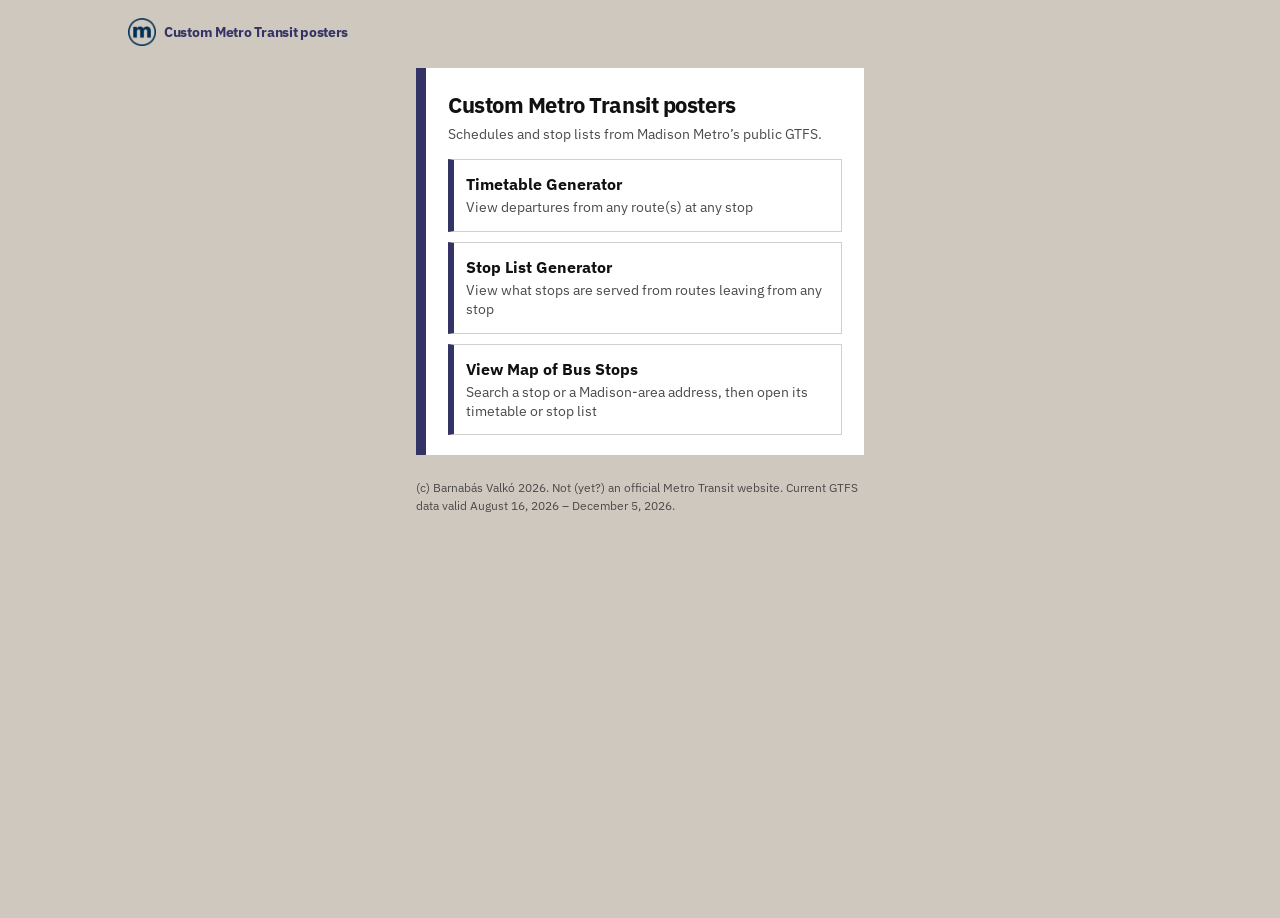
==== index.html @ 02aa7948 "Initial commit" ====
<!DOCTYPE html>
<html lang="en">
<head>
  <meta charset="utf-8" />
  <meta name="viewport" content="width=device-width, initial-scale=1" />
  <title>Custom Metro Transit posters</title>
  <link rel="icon" type="image/png" href="data/metrologo-mark.png" />
  <link rel="shortcut icon" type="image/png" href="data/metrologo-mark.png" />
  <link rel="apple-touch-icon" href="data/metrologo-mark.png" />
  <link rel="preconnect" href="https://fonts.googleapis.com" />
  <link rel="preconnect" href="https://fonts.gstatic.com" crossorigin />
  <link href="https://fonts.googleapis.com/css2?family=IBM+Plex+Sans:wght@400;500;600;700&display=swap" rel="stylesheet" />
  <link rel="stylesheet" href="styles.css" />
</head>
<body>
  <nav class="site-nav">
    <a class="brand" href="index.html" aria-current="page"><img src="data/metrologo-mark.png" alt="" /> Custom Metro Transit posters</a>
  </nav>
  <main class="box">
    <h1>Custom Metro Transit posters</h1>
    <p class="lead">Schedules and stop lists from Madison Metro’s public GTFS.</p>
    <div class="choices">
      <a class="choice" href="timetable.html">
        <span class="kicker">Timetable Generator</span>
        <span class="blurb">View departures from any route(s) at any stop</span>
      </a>
      <a class="choice" href="stoplist.html">
        <span class="kicker">Stop List Generator</span>
        <span class="blurb">View what stops are served from routes leaving from any stop</span>
      </a>
      <a class="choice" href="map.html">
        <span class="kicker">View Map of Bus Stops</span>
        <span class="blurb">Search a stop or a Madison-area address, then open its timetable or stop list</span>
      </a>
    </div>
  </main>
  <footer class="site-foot">(c) Barnabás Valkó 2026. Not (yet?) an official Metro Transit website. Current GTFS data valid August 16, 2026 – December 5, 2026.</footer>
</body>
</html>
---- styles.css ----
* { box-sizing: border-box; }
html, body { margin: 0; padding: 0; }
body {
  min-height: 100vh;
  background: #cfc8be;
  color: #111;
  font-family: "IBM Plex Sans", "Segoe UI", Tahoma, sans-serif;
}

.site-nav {
  display: flex;
  flex-wrap: wrap;
  gap: 8px 18px;
  align-items: center;
  width: min(64rem, calc(100% - 32px));
  margin: 18px auto 0;
  font-size: 14px;
}
.site-nav a {
  color: #111;
  text-decoration: none;
  font-weight: 600;
}
.site-nav a:hover { color: #333366; }
.site-nav a[aria-current="page"] { color: #333366; }
.site-nav .brand {
  display: inline-flex;
  align-items: center;
  gap: 8px;
  margin-right: auto;
  font-weight: 700;
  letter-spacing: -0.02em;
}
.site-nav .brand img { display: block; width: 28px; height: 28px; }

.box {
  width: min(28rem, calc(100% - 32px));
  margin: 22px auto 24px;
  background: #fff;
  padding: 22px 22px 20px;
  border-left: 10px solid #333366;
}

h1 {
  margin: 0 0 6px;
  font-size: 22px;
  letter-spacing: -0.02em;
}

.lead {
  margin: 0 0 16px;
  color: #4a4a4a;
  font-size: 14px;
}

.choices { display: grid; gap: 10px; }
.choice {
  display: block;
  text-decoration: none;
  color: inherit;
  background: #fff;
  border: 1px solid #d0d0d0;
  border-left: 6px solid #333366;
  padding: 14px 14px 14px 12px;
}
.choice:hover, .choice:focus { background: #f4f2ee; }
.choice .kicker { display: block; font-weight: 700; font-size: 16px; }
.choice .blurb { display: block; margin-top: 4px; color: #4a4a4a; font-size: 14px; line-height: 1.35; }

.site-foot {
  width: min(28rem, calc(100% - 32px));
  margin: 0 auto 28px;
  color: #4a4a4a;
  font-size: 12px;
  line-height: 1.45;
}

.field { display: block; }
.field span, .field-label {
  display: block;
  font-size: 10px;
  font-weight: 700;
  letter-spacing: 0.14em;
  text-transform: uppercase;
  color: #4a4a4a;
  margin-bottom: 6px;
}
.field input, .field input[type="search"], .field select {
  width: 100%;
  border: 1px solid #7a7a7a;
  padding: 9px 10px;
  font: inherit;
  font-size: 16px;
  background: #fff;
}

.results {
  margin-top: 8px;
  border: 1px solid #d0d0d0;
  max-height: 22rem;
  overflow: auto;
}
.result, .address-hit {
  display: block;
  width: 100%;
  text-align: left;
  background: #fff;
  border: 0;
  border-bottom: 1px solid #eee;
  padding: 8px 10px;
  font: inherit;
  cursor: pointer;
}
.result:last-child, .address-hit:last-child { border-bottom: 0; }
.result:hover, .result:focus, .address-hit:hover, .address-hit:focus { background: #f4f2ee; }
.result .name { font-weight: 600; font-size: 14px; }
.result .code { color: #4a4a4a; font-size: 12px; margin-left: 6px; font-weight: 400; }
.result .lines {
  display: flex;
  flex-wrap: wrap;
  gap: 4px;
  align-items: center;
  margin-top: 5px;
}
.pill {
  display: inline-flex;
  align-items: center;
  justify-content: center;
  min-width: 1.35em;
  padding: 1px 5px;
  font-size: 11px;
  font-weight: 700;
  line-height: 1.35;
}
.dir {
  font-size: 11px;
  font-weight: 700;
  letter-spacing: 0.06em;
  color: #4a4a4a;
  margin-left: 2px;
}

.picked { margin-top: 18px; padding-top: 16px; border-top: 1px solid #d0d0d0; }
.picked-name { font-weight: 700; font-size: 18px; }
.picked-meta { color: #4a4a4a; font-size: 13px; margin: 2px 0 12px; }

.row {
  display: flex;
  flex-wrap: wrap;
  gap: 12px 18px;
  margin-bottom: 10px;
  font-size: 14px;
}
.check { display: flex; gap: 6px; align-items: center; cursor: pointer; }
.map-filter { margin-top: 12px; }

.routes { display: flex; flex-wrap: wrap; gap: 6px; margin-bottom: 14px; }
.routes label {
  display: inline-flex;
  align-items: center;
  gap: 6px;
  border: 1px solid #d0d0d0;
  padding: 4px 8px 4px 6px;
  font-size: 13px;
  font-weight: 600;
  cursor: pointer;
}
.routes label.off { opacity: 0.4; }
.routes input { margin: 0; }

#go, .out-bar button, .map-clear {
  background: #111;
  color: #fff;
  border: 0;
  padding: 9px 14px;
  font: inherit;
  font-weight: 600;
  cursor: pointer;
}
#go { width: 100%; }
#go:disabled { background: #999; cursor: not-allowed; }
.map-clear { background: #fff; color: #111; border: 1px solid #7a7a7a; margin-top: 12px; }

.err { color: #951f20; font-size: 13px; margin: 10px 0 0; }

.out { width: min(8.7in, calc(100% - 24px)); margin: 0 auto 40px; }
.out-bar { display: flex; gap: 8px; margin-bottom: 10px; }
.out-bar button { background: #fff; color: #111; border: 1px solid #7a7a7a; }
#preview {
  width: 100%;
  height: 0;
  border: 0;
  background: transparent;
  display: block;
  overflow-x: auto;
  overflow-y: hidden;
}

.map-body {
  height: 100vh;
  min-height: 100vh;
  display: flex;
  flex-direction: column;
  overflow: hidden;
}
.map-body .site-nav {
  width: auto;
  margin: 0;
  padding: 10px 16px;
  background: #fff;
  border-bottom: 1px solid #d0d0d0;
}
.map-layout {
  flex: 1;
  min-height: 0;
  display: grid;
  grid-template-columns: 22rem 1fr;
}
.map-panel {
  background: #fff;
  border-right: 1px solid #d0d0d0;
  padding: 16px 16px 20px;
  overflow: auto;
}
.map-panel h1 { font-size: 20px; }
#map { height: 100%; min-height: 0; background: #d9d4cc; }
.map-status { color: #4a4a4a; font-size: 13px; margin: 10px 0 0; }
.leaflet-tooltip.address-tip {
  background: #fff;
  color: #111;
  border: 1px solid #d0d0d0;
  border-left: 4px solid #951f20;
  border-radius: 0;
  box-shadow: none;
  padding: 8px 10px;
  font-family: "IBM Plex Sans", "Segoe UI", Tahoma, sans-serif;
  font-weight: 700;
  max-width: 16rem;
}
.address-hit .addr { font-size: 13px; line-height: 1.35; }

.leaflet-tooltip.stop-tip {
  pointer-events: auto;
  background: #fff;
  color: #111;
  border: 1px solid #d0d0d0;
  border-left: 4px solid #333366;
  border-radius: 0;
  box-shadow: none;
  padding: 8px 10px 8px 8px;
  font-family: "IBM Plex Sans", "Segoe UI", Tahoma, sans-serif;
}
.leaflet-tooltip.stop-tip.stop-locked { border-left-color: #111; }
.leaflet-tooltip-top.stop-tip::before { border-top-color: #d0d0d0; }
.tip-name { font-weight: 700; font-size: 14px; }
.tip-code { color: #4a4a4a; font-size: 12px; margin-top: 1px; }
.tip-routes {
  display: flex;
  flex-wrap: wrap;
  gap: 4px;
  margin-top: 6px;
}
.tip-actions { display: flex; flex-wrap: wrap; gap: 8px 12px; margin-top: 8px; }
.tip-actions a { color: #333366; font-size: 12px; font-weight: 700; }

@media (max-width: 800px) {
  .map-body { height: auto; min-height: 100vh; overflow: auto; }
  .map-layout { grid-template-columns: 1fr; }
  #map { height: 70vh; }
}
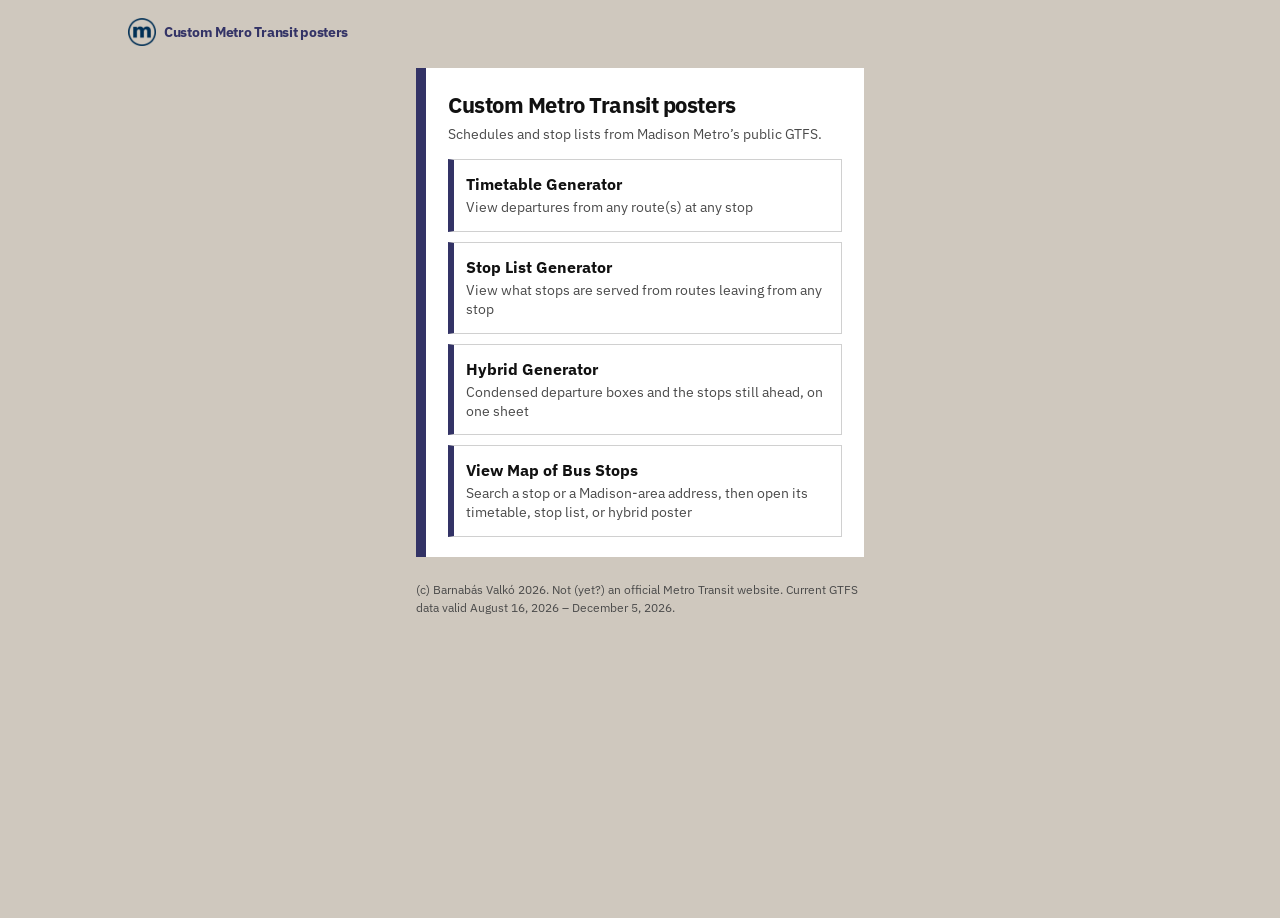
==== commit 17e13eaa: "Hybrid" ====
--- a/index.html
+++ b/index.html
@@ -1,39 +1,43 @@
-<!DOCTYPE html>
-<html lang="en">
-<head>
-  <meta charset="utf-8" />
-  <meta name="viewport" content="width=device-width, initial-scale=1" />
-  <title>Custom Metro Transit posters</title>
-  <link rel="icon" type="image/png" href="data/metrologo-mark.png" />
-  <link rel="shortcut icon" type="image/png" href="data/metrologo-mark.png" />
-  <link rel="apple-touch-icon" href="data/metrologo-mark.png" />
-  <link rel="preconnect" href="https://fonts.googleapis.com" />
-  <link rel="preconnect" href="https://fonts.gstatic.com" crossorigin />
-  <link href="https://fonts.googleapis.com/css2?family=IBM+Plex+Sans:wght@400;500;600;700&display=swap" rel="stylesheet" />
-  <link rel="stylesheet" href="styles.css" />
-</head>
-<body>
-  <nav class="site-nav">
-    <a class="brand" href="index.html" aria-current="page"><img src="data/metrologo-mark.png" alt="" /> Custom Metro Transit posters</a>
-  </nav>
-  <main class="box">
-    <h1>Custom Metro Transit posters</h1>
-    <p class="lead">Schedules and stop lists from Madison Metro’s public GTFS.</p>
-    <div class="choices">
-      <a class="choice" href="timetable.html">
-        <span class="kicker">Timetable Generator</span>
-        <span class="blurb">View departures from any route(s) at any stop</span>
-      </a>
-      <a class="choice" href="stoplist.html">
-        <span class="kicker">Stop List Generator</span>
-        <span class="blurb">View what stops are served from routes leaving from any stop</span>
-      </a>
-      <a class="choice" href="map.html">
-        <span class="kicker">View Map of Bus Stops</span>
-        <span class="blurb">Search a stop or a Madison-area address, then open its timetable or stop list</span>
-      </a>
-    </div>
-  </main>
-  <footer class="site-foot">(c) Barnabás Valkó 2026. Not (yet?) an official Metro Transit website. Current GTFS data valid August 16, 2026 – December 5, 2026.</footer>
-</body>
-</html>
+<!DOCTYPE html>
+<html lang="en">
+<head>
+  <meta charset="utf-8" />
+  <meta name="viewport" content="width=device-width, initial-scale=1" />
+  <title>Custom Metro Transit posters</title>
+  <link rel="icon" type="image/png" href="data/metrologo-mark.png" />
+  <link rel="shortcut icon" type="image/png" href="data/metrologo-mark.png" />
+  <link rel="apple-touch-icon" href="data/metrologo-mark.png" />
+  <link rel="preconnect" href="https://fonts.googleapis.com" />
+  <link rel="preconnect" href="https://fonts.gstatic.com" crossorigin />
+  <link href="https://fonts.googleapis.com/css2?family=IBM+Plex+Sans:wght@400;500;600;700&display=swap" rel="stylesheet" />
+  <link rel="stylesheet" href="styles.css" />
+</head>
+<body>
+  <nav class="site-nav">
+    <a class="brand" href="index.html" aria-current="page"><img src="data/metrologo-mark.png" alt="" /> Custom Metro Transit posters</a>
+  </nav>
+  <main class="box">
+    <h1>Custom Metro Transit posters</h1>
+    <p class="lead">Schedules and stop lists from Madison Metro’s public GTFS.</p>
+    <div class="choices">
+      <a class="choice" href="timetable.html">
+        <span class="kicker">Timetable Generator</span>
+        <span class="blurb">View departures from any route(s) at any stop</span>
+      </a>
+      <a class="choice" href="stoplist.html">
+        <span class="kicker">Stop List Generator</span>
+        <span class="blurb">View what stops are served from routes leaving from any stop</span>
+      </a>
+      <a class="choice" href="hybrid.html">
+        <span class="kicker">Hybrid Generator</span>
+        <span class="blurb">Condensed departure boxes and the stops still ahead, on one sheet</span>
+      </a>
+      <a class="choice" href="map.html">
+        <span class="kicker">View Map of Bus Stops</span>
+        <span class="blurb">Search a stop or a Madison-area address, then open its timetable, stop list, or hybrid poster</span>
+      </a>
+    </div>
+  </main>
+  <footer class="site-foot">(c) Barnabás Valkó 2026. Not (yet?) an official Metro Transit website. Current GTFS data valid August 16, 2026 – December 5, 2026.</footer>
+</body>
+</html>
--- a/styles.css
+++ b/styles.css
@@ -1,270 +1,270 @@
-* { box-sizing: border-box; }
-html, body { margin: 0; padding: 0; }
-body {
-  min-height: 100vh;
-  background: #cfc8be;
-  color: #111;
-  font-family: "IBM Plex Sans", "Segoe UI", Tahoma, sans-serif;
-}
-
-.site-nav {
-  display: flex;
-  flex-wrap: wrap;
-  gap: 8px 18px;
-  align-items: center;
-  width: min(64rem, calc(100% - 32px));
-  margin: 18px auto 0;
-  font-size: 14px;
-}
-.site-nav a {
-  color: #111;
-  text-decoration: none;
-  font-weight: 600;
-}
-.site-nav a:hover { color: #333366; }
-.site-nav a[aria-current="page"] { color: #333366; }
-.site-nav .brand {
-  display: inline-flex;
-  align-items: center;
-  gap: 8px;
-  margin-right: auto;
-  font-weight: 700;
-  letter-spacing: -0.02em;
-}
-.site-nav .brand img { display: block; width: 28px; height: 28px; }
-
-.box {
-  width: min(28rem, calc(100% - 32px));
-  margin: 22px auto 24px;
-  background: #fff;
-  padding: 22px 22px 20px;
-  border-left: 10px solid #333366;
-}
-
-h1 {
-  margin: 0 0 6px;
-  font-size: 22px;
-  letter-spacing: -0.02em;
-}
-
-.lead {
-  margin: 0 0 16px;
-  color: #4a4a4a;
-  font-size: 14px;
-}
-
-.choices { display: grid; gap: 10px; }
-.choice {
-  display: block;
-  text-decoration: none;
-  color: inherit;
-  background: #fff;
-  border: 1px solid #d0d0d0;
-  border-left: 6px solid #333366;
-  padding: 14px 14px 14px 12px;
-}
-.choice:hover, .choice:focus { background: #f4f2ee; }
-.choice .kicker { display: block; font-weight: 700; font-size: 16px; }
-.choice .blurb { display: block; margin-top: 4px; color: #4a4a4a; font-size: 14px; line-height: 1.35; }
-
-.site-foot {
-  width: min(28rem, calc(100% - 32px));
-  margin: 0 auto 28px;
-  color: #4a4a4a;
-  font-size: 12px;
-  line-height: 1.45;
-}
-
-.field { display: block; }
-.field span, .field-label {
-  display: block;
-  font-size: 10px;
-  font-weight: 700;
-  letter-spacing: 0.14em;
-  text-transform: uppercase;
-  color: #4a4a4a;
-  margin-bottom: 6px;
-}
-.field input, .field input[type="search"], .field select {
-  width: 100%;
-  border: 1px solid #7a7a7a;
-  padding: 9px 10px;
-  font: inherit;
-  font-size: 16px;
-  background: #fff;
-}
-
-.results {
-  margin-top: 8px;
-  border: 1px solid #d0d0d0;
-  max-height: 22rem;
-  overflow: auto;
-}
-.result, .address-hit {
-  display: block;
-  width: 100%;
-  text-align: left;
-  background: #fff;
-  border: 0;
-  border-bottom: 1px solid #eee;
-  padding: 8px 10px;
-  font: inherit;
-  cursor: pointer;
-}
-.result:last-child, .address-hit:last-child { border-bottom: 0; }
-.result:hover, .result:focus, .address-hit:hover, .address-hit:focus { background: #f4f2ee; }
-.result .name { font-weight: 600; font-size: 14px; }
-.result .code { color: #4a4a4a; font-size: 12px; margin-left: 6px; font-weight: 400; }
-.result .lines {
-  display: flex;
-  flex-wrap: wrap;
-  gap: 4px;
-  align-items: center;
-  margin-top: 5px;
-}
-.pill {
-  display: inline-flex;
-  align-items: center;
-  justify-content: center;
-  min-width: 1.35em;
-  padding: 1px 5px;
-  font-size: 11px;
-  font-weight: 700;
-  line-height: 1.35;
-}
-.dir {
-  font-size: 11px;
-  font-weight: 700;
-  letter-spacing: 0.06em;
-  color: #4a4a4a;
-  margin-left: 2px;
-}
-
-.picked { margin-top: 18px; padding-top: 16px; border-top: 1px solid #d0d0d0; }
-.picked-name { font-weight: 700; font-size: 18px; }
-.picked-meta { color: #4a4a4a; font-size: 13px; margin: 2px 0 12px; }
-
-.row {
-  display: flex;
-  flex-wrap: wrap;
-  gap: 12px 18px;
-  margin-bottom: 10px;
-  font-size: 14px;
-}
-.check { display: flex; gap: 6px; align-items: center; cursor: pointer; }
-.map-filter { margin-top: 12px; }
-
-.routes { display: flex; flex-wrap: wrap; gap: 6px; margin-bottom: 14px; }
-.routes label {
-  display: inline-flex;
-  align-items: center;
-  gap: 6px;
-  border: 1px solid #d0d0d0;
-  padding: 4px 8px 4px 6px;
-  font-size: 13px;
-  font-weight: 600;
-  cursor: pointer;
-}
-.routes label.off { opacity: 0.4; }
-.routes input { margin: 0; }
-
-#go, .out-bar button, .map-clear {
-  background: #111;
-  color: #fff;
-  border: 0;
-  padding: 9px 14px;
-  font: inherit;
-  font-weight: 600;
-  cursor: pointer;
-}
-#go { width: 100%; }
-#go:disabled { background: #999; cursor: not-allowed; }
-.map-clear { background: #fff; color: #111; border: 1px solid #7a7a7a; margin-top: 12px; }
-
-.err { color: #951f20; font-size: 13px; margin: 10px 0 0; }
-
-.out { width: min(8.7in, calc(100% - 24px)); margin: 0 auto 40px; }
-.out-bar { display: flex; gap: 8px; margin-bottom: 10px; }
-.out-bar button { background: #fff; color: #111; border: 1px solid #7a7a7a; }
-#preview {
-  width: 100%;
-  height: 0;
-  border: 0;
-  background: transparent;
-  display: block;
-  overflow-x: auto;
-  overflow-y: hidden;
-}
-
-.map-body {
-  height: 100vh;
-  min-height: 100vh;
-  display: flex;
-  flex-direction: column;
-  overflow: hidden;
-}
-.map-body .site-nav {
-  width: auto;
-  margin: 0;
-  padding: 10px 16px;
-  background: #fff;
-  border-bottom: 1px solid #d0d0d0;
-}
-.map-layout {
-  flex: 1;
-  min-height: 0;
-  display: grid;
-  grid-template-columns: 22rem 1fr;
-}
-.map-panel {
-  background: #fff;
-  border-right: 1px solid #d0d0d0;
-  padding: 16px 16px 20px;
-  overflow: auto;
-}
-.map-panel h1 { font-size: 20px; }
-#map { height: 100%; min-height: 0; background: #d9d4cc; }
-.map-status { color: #4a4a4a; font-size: 13px; margin: 10px 0 0; }
-.leaflet-tooltip.address-tip {
-  background: #fff;
-  color: #111;
-  border: 1px solid #d0d0d0;
-  border-left: 4px solid #951f20;
-  border-radius: 0;
-  box-shadow: none;
-  padding: 8px 10px;
-  font-family: "IBM Plex Sans", "Segoe UI", Tahoma, sans-serif;
-  font-weight: 700;
-  max-width: 16rem;
-}
-.address-hit .addr { font-size: 13px; line-height: 1.35; }
-
-.leaflet-tooltip.stop-tip {
-  pointer-events: auto;
-  background: #fff;
-  color: #111;
-  border: 1px solid #d0d0d0;
-  border-left: 4px solid #333366;
-  border-radius: 0;
-  box-shadow: none;
-  padding: 8px 10px 8px 8px;
-  font-family: "IBM Plex Sans", "Segoe UI", Tahoma, sans-serif;
-}
-.leaflet-tooltip.stop-tip.stop-locked { border-left-color: #111; }
-.leaflet-tooltip-top.stop-tip::before { border-top-color: #d0d0d0; }
-.tip-name { font-weight: 700; font-size: 14px; }
-.tip-code { color: #4a4a4a; font-size: 12px; margin-top: 1px; }
-.tip-routes {
-  display: flex;
-  flex-wrap: wrap;
-  gap: 4px;
-  margin-top: 6px;
-}
-.tip-actions { display: flex; flex-wrap: wrap; gap: 8px 12px; margin-top: 8px; }
-.tip-actions a { color: #333366; font-size: 12px; font-weight: 700; }
-
-@media (max-width: 800px) {
-  .map-body { height: auto; min-height: 100vh; overflow: auto; }
-  .map-layout { grid-template-columns: 1fr; }
-  #map { height: 70vh; }
-}
+* { box-sizing: border-box; }
+html, body { margin: 0; padding: 0; }
+body {
+  min-height: 100vh;
+  background: #cfc8be;
+  color: #111;
+  font-family: "IBM Plex Sans", "Segoe UI", Tahoma, sans-serif;
+}
+
+.site-nav {
+  display: flex;
+  flex-wrap: wrap;
+  gap: 8px 18px;
+  align-items: center;
+  width: min(64rem, calc(100% - 32px));
+  margin: 18px auto 0;
+  font-size: 14px;
+}
+.site-nav a {
+  color: #111;
+  text-decoration: none;
+  font-weight: 600;
+}
+.site-nav a:hover { color: #333366; }
+.site-nav a[aria-current="page"] { color: #333366; }
+.site-nav .brand {
+  display: inline-flex;
+  align-items: center;
+  gap: 8px;
+  margin-right: auto;
+  font-weight: 700;
+  letter-spacing: -0.02em;
+}
+.site-nav .brand img { display: block; width: 28px; height: 28px; }
+
+.box {
+  width: min(28rem, calc(100% - 32px));
+  margin: 22px auto 24px;
+  background: #fff;
+  padding: 22px 22px 20px;
+  border-left: 10px solid #333366;
+}
+
+h1 {
+  margin: 0 0 6px;
+  font-size: 22px;
+  letter-spacing: -0.02em;
+}
+
+.lead {
+  margin: 0 0 16px;
+  color: #4a4a4a;
+  font-size: 14px;
+}
+
+.choices { display: grid; gap: 10px; }
+.choice {
+  display: block;
+  text-decoration: none;
+  color: inherit;
+  background: #fff;
+  border: 1px solid #d0d0d0;
+  border-left: 6px solid #333366;
+  padding: 14px 14px 14px 12px;
+}
+.choice:hover, .choice:focus { background: #f4f2ee; }
+.choice .kicker { display: block; font-weight: 700; font-size: 16px; }
+.choice .blurb { display: block; margin-top: 4px; color: #4a4a4a; font-size: 14px; line-height: 1.35; }
+
+.site-foot {
+  width: min(28rem, calc(100% - 32px));
+  margin: 0 auto 28px;
+  color: #4a4a4a;
+  font-size: 12px;
+  line-height: 1.45;
+}
+
+.field { display: block; }
+.field span, .field-label {
+  display: block;
+  font-size: 10px;
+  font-weight: 700;
+  letter-spacing: 0.14em;
+  text-transform: uppercase;
+  color: #4a4a4a;
+  margin-bottom: 6px;
+}
+.field input, .field input[type="search"], .field select {
+  width: 100%;
+  border: 1px solid #7a7a7a;
+  padding: 9px 10px;
+  font: inherit;
+  font-size: 16px;
+  background: #fff;
+}
+
+.results {
+  margin-top: 8px;
+  border: 1px solid #d0d0d0;
+  max-height: 22rem;
+  overflow: auto;
+}
+.result, .address-hit {
+  display: block;
+  width: 100%;
+  text-align: left;
+  background: #fff;
+  border: 0;
+  border-bottom: 1px solid #eee;
+  padding: 8px 10px;
+  font: inherit;
+  cursor: pointer;
+}
+.result:last-child, .address-hit:last-child { border-bottom: 0; }
+.result:hover, .result:focus, .address-hit:hover, .address-hit:focus { background: #f4f2ee; }
+.result .name { font-weight: 600; font-size: 14px; }
+.result .code { color: #4a4a4a; font-size: 12px; margin-left: 6px; font-weight: 400; }
+.result .lines {
+  display: flex;
+  flex-wrap: wrap;
+  gap: 4px;
+  align-items: center;
+  margin-top: 5px;
+}
+.pill {
+  display: inline-flex;
+  align-items: center;
+  justify-content: center;
+  min-width: 1.35em;
+  padding: 1px 5px;
+  font-size: 11px;
+  font-weight: 700;
+  line-height: 1.35;
+}
+.dir {
+  font-size: 11px;
+  font-weight: 700;
+  letter-spacing: 0.06em;
+  color: #4a4a4a;
+  margin-left: 2px;
+}
+
+.picked { margin-top: 18px; padding-top: 16px; border-top: 1px solid #d0d0d0; }
+.picked-name { font-weight: 700; font-size: 18px; }
+.picked-meta { color: #4a4a4a; font-size: 13px; margin: 2px 0 12px; }
+
+.row {
+  display: flex;
+  flex-wrap: wrap;
+  gap: 12px 18px;
+  margin-bottom: 10px;
+  font-size: 14px;
+}
+.check { display: flex; gap: 6px; align-items: center; cursor: pointer; }
+.map-filter { margin-top: 12px; }
+
+.routes { display: flex; flex-wrap: wrap; gap: 6px; margin-bottom: 14px; }
+.routes label {
+  display: inline-flex;
+  align-items: center;
+  gap: 6px;
+  border: 1px solid #d0d0d0;
+  padding: 4px 8px 4px 6px;
+  font-size: 13px;
+  font-weight: 600;
+  cursor: pointer;
+}
+.routes label.off { opacity: 0.4; }
+.routes input { margin: 0; }
+
+#go, .out-bar button, .map-clear {
+  background: #111;
+  color: #fff;
+  border: 0;
+  padding: 9px 14px;
+  font: inherit;
+  font-weight: 600;
+  cursor: pointer;
+}
+#go { width: 100%; }
+#go:disabled { background: #999; cursor: not-allowed; }
+.map-clear { background: #fff; color: #111; border: 1px solid #7a7a7a; margin-top: 12px; }
+
+.err { color: #951f20; font-size: 13px; margin: 10px 0 0; }
+
+.out { width: min(8.7in, calc(100% - 24px)); margin: 0 auto 40px; }
+.out-bar { display: flex; gap: 8px; margin-bottom: 10px; }
+.out-bar button { background: #fff; color: #111; border: 1px solid #7a7a7a; }
+#preview {
+  width: 100%;
+  height: 0;
+  border: 0;
+  background: transparent;
+  display: block;
+  overflow-x: auto;
+  overflow-y: hidden;
+}
+
+.map-body {
+  height: 100vh;
+  min-height: 100vh;
+  display: flex;
+  flex-direction: column;
+  overflow: hidden;
+}
+.map-body .site-nav {
+  width: auto;
+  margin: 0;
+  padding: 10px 16px;
+  background: #fff;
+  border-bottom: 1px solid #d0d0d0;
+}
+.map-layout {
+  flex: 1;
+  min-height: 0;
+  display: grid;
+  grid-template-columns: 22rem 1fr;
+}
+.map-panel {
+  background: #fff;
+  border-right: 1px solid #d0d0d0;
+  padding: 16px 16px 20px;
+  overflow: auto;
+}
+.map-panel h1 { font-size: 20px; }
+#map { height: 100%; min-height: 0; background: #d9d4cc; }
+.map-status { color: #4a4a4a; font-size: 13px; margin: 10px 0 0; }
+.leaflet-tooltip.address-tip {
+  background: #fff;
+  color: #111;
+  border: 1px solid #d0d0d0;
+  border-left: 4px solid #951f20;
+  border-radius: 0;
+  box-shadow: none;
+  padding: 8px 10px;
+  font-family: "IBM Plex Sans", "Segoe UI", Tahoma, sans-serif;
+  font-weight: 700;
+  max-width: 16rem;
+}
+.address-hit .addr { font-size: 13px; line-height: 1.35; }
+
+.leaflet-tooltip.stop-tip {
+  pointer-events: auto;
+  background: #fff;
+  color: #111;
+  border: 1px solid #d0d0d0;
+  border-left: 4px solid #333366;
+  border-radius: 0;
+  box-shadow: none;
+  padding: 8px 10px 8px 8px;
+  font-family: "IBM Plex Sans", "Segoe UI", Tahoma, sans-serif;
+}
+.leaflet-tooltip.stop-tip.stop-locked { border-left-color: #111; }
+.leaflet-tooltip-top.stop-tip::before { border-top-color: #d0d0d0; }
+.tip-name { font-weight: 700; font-size: 14px; }
+.tip-code { color: #4a4a4a; font-size: 12px; margin-top: 1px; }
+.tip-routes {
+  display: flex;
+  flex-wrap: wrap;
+  gap: 4px;
+  margin-top: 6px;
+}
+.tip-actions { display: flex; flex-wrap: wrap; gap: 8px 12px; margin-top: 8px; }
+.tip-actions a { color: #333366; font-size: 12px; font-weight: 700; }
+
+@media (max-width: 800px) {
+  .map-body { height: auto; min-height: 100vh; overflow: auto; }
+  .map-layout { grid-template-columns: 1fr; }
+  #map { height: 70vh; }
+}
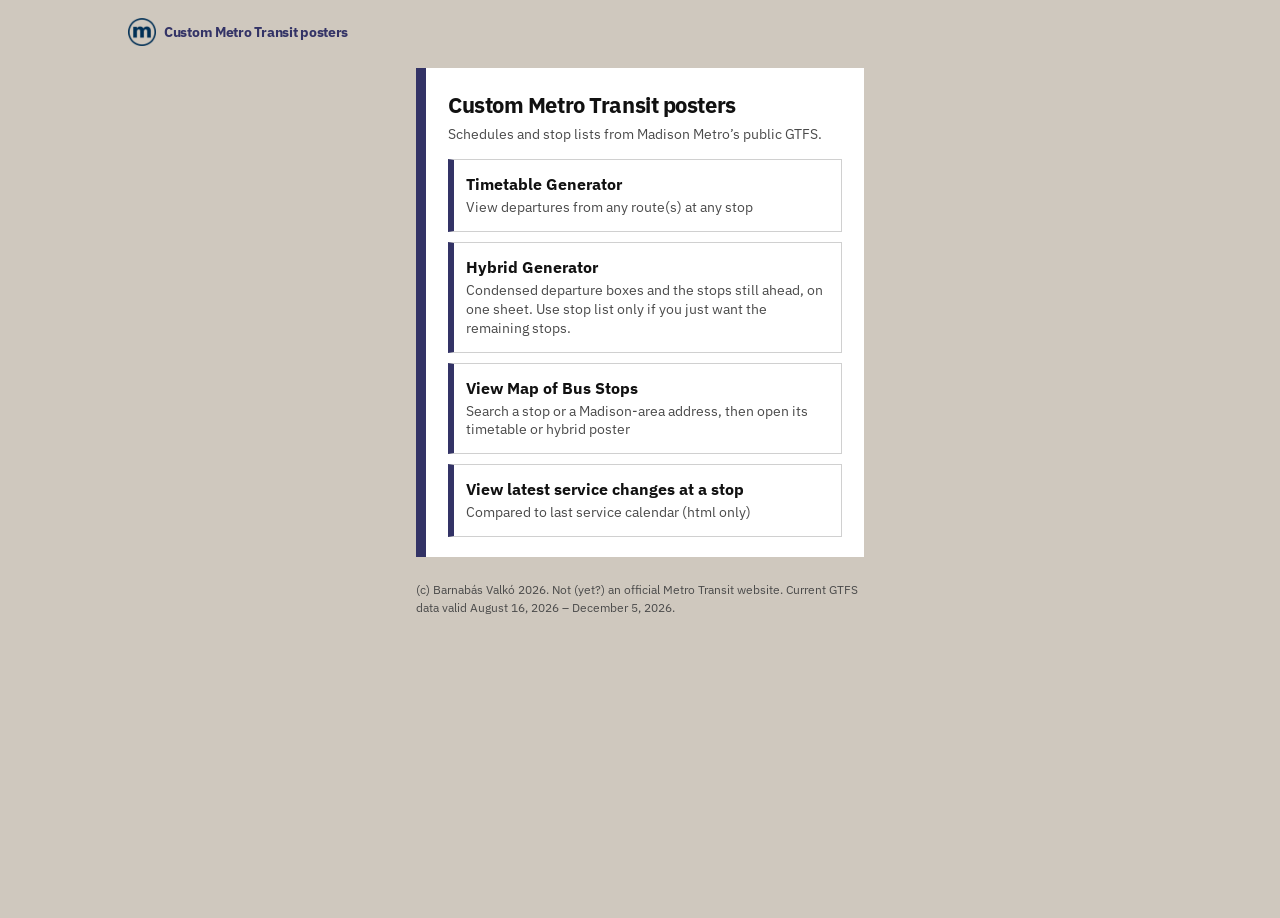
==== commit a4448ff8: "Option to view service changes, A2 fix, PM key fix" ====
--- a/index.html
+++ b/index.html
@@ -1,43 +1,43 @@
-<!DOCTYPE html>
-<html lang="en">
-<head>
-  <meta charset="utf-8" />
-  <meta name="viewport" content="width=device-width, initial-scale=1" />
-  <title>Custom Metro Transit posters</title>
-  <link rel="icon" type="image/png" href="data/metrologo-mark.png" />
-  <link rel="shortcut icon" type="image/png" href="data/metrologo-mark.png" />
-  <link rel="apple-touch-icon" href="data/metrologo-mark.png" />
-  <link rel="preconnect" href="https://fonts.googleapis.com" />
-  <link rel="preconnect" href="https://fonts.gstatic.com" crossorigin />
-  <link href="https://fonts.googleapis.com/css2?family=IBM+Plex+Sans:wght@400;500;600;700&display=swap" rel="stylesheet" />
-  <link rel="stylesheet" href="styles.css" />
-</head>
-<body>
-  <nav class="site-nav">
-    <a class="brand" href="index.html" aria-current="page"><img src="data/metrologo-mark.png" alt="" /> Custom Metro Transit posters</a>
-  </nav>
-  <main class="box">
-    <h1>Custom Metro Transit posters</h1>
-    <p class="lead">Schedules and stop lists from Madison Metro’s public GTFS.</p>
-    <div class="choices">
-      <a class="choice" href="timetable.html">
-        <span class="kicker">Timetable Generator</span>
-        <span class="blurb">View departures from any route(s) at any stop</span>
-      </a>
-      <a class="choice" href="stoplist.html">
-        <span class="kicker">Stop List Generator</span>
-        <span class="blurb">View what stops are served from routes leaving from any stop</span>
-      </a>
-      <a class="choice" href="hybrid.html">
-        <span class="kicker">Hybrid Generator</span>
-        <span class="blurb">Condensed departure boxes and the stops still ahead, on one sheet</span>
-      </a>
-      <a class="choice" href="map.html">
-        <span class="kicker">View Map of Bus Stops</span>
-        <span class="blurb">Search a stop or a Madison-area address, then open its timetable, stop list, or hybrid poster</span>
-      </a>
-    </div>
-  </main>
-  <footer class="site-foot">(c) Barnabás Valkó 2026. Not (yet?) an official Metro Transit website. Current GTFS data valid August 16, 2026 – December 5, 2026.</footer>
-</body>
-</html>
+<!DOCTYPE html>
+<html lang="en">
+<head>
+  <meta charset="utf-8" />
+  <meta name="viewport" content="width=device-width, initial-scale=1" />
+  <title>Custom Metro Transit posters</title>
+  <link rel="icon" type="image/png" href="data/metrologo-mark.png" />
+  <link rel="shortcut icon" type="image/png" href="data/metrologo-mark.png" />
+  <link rel="apple-touch-icon" href="data/metrologo-mark.png" />
+  <link rel="preconnect" href="https://fonts.googleapis.com" />
+  <link rel="preconnect" href="https://fonts.gstatic.com" crossorigin />
+  <link href="https://fonts.googleapis.com/css2?family=IBM+Plex+Sans:wght@400;500;600;700&display=swap" rel="stylesheet" />
+  <link rel="stylesheet" href="styles.css" />
+</head>
+<body>
+  <nav class="site-nav">
+    <a class="brand" href="index.html" aria-current="page"><img src="data/metrologo-mark.png" alt="" /> Custom Metro Transit posters</a>
+  </nav>
+  <main class="box">
+    <h1>Custom Metro Transit posters</h1>
+    <p class="lead">Schedules and stop lists from Madison Metro’s public GTFS.</p>
+    <div class="choices">
+      <a class="choice" href="timetable.html">
+        <span class="kicker">Timetable Generator</span>
+        <span class="blurb">View departures from any route(s) at any stop</span>
+      </a>
+      <a class="choice" href="hybrid.html">
+        <span class="kicker">Hybrid Generator</span>
+        <span class="blurb">Condensed departure boxes and the stops still ahead, on one sheet. Use stop list only if you just want the remaining stops.</span>
+      </a>
+      <a class="choice" href="map.html">
+        <span class="kicker">View Map of Bus Stops</span>
+        <span class="blurb">Search a stop or a Madison-area address, then open its timetable or hybrid poster</span>
+      </a>
+      <a class="choice" href="changes.html">
+        <span class="kicker">View latest service changes at a stop</span>
+        <span class="blurb">Compared to last service calendar (html only)</span>
+      </a>
+    </div>
+  </main>
+  <footer class="site-foot">(c) Barnabás Valkó 2026. Not (yet?) an official Metro Transit website. Current GTFS data valid August 16, 2026 – December 5, 2026.</footer>
+</body>
+</html>
--- a/styles.css
+++ b/styles.css
@@ -1,270 +1,331 @@
-* { box-sizing: border-box; }
-html, body { margin: 0; padding: 0; }
-body {
-  min-height: 100vh;
-  background: #cfc8be;
-  color: #111;
-  font-family: "IBM Plex Sans", "Segoe UI", Tahoma, sans-serif;
-}
-
-.site-nav {
-  display: flex;
-  flex-wrap: wrap;
-  gap: 8px 18px;
-  align-items: center;
-  width: min(64rem, calc(100% - 32px));
-  margin: 18px auto 0;
-  font-size: 14px;
-}
-.site-nav a {
-  color: #111;
-  text-decoration: none;
-  font-weight: 600;
-}
-.site-nav a:hover { color: #333366; }
-.site-nav a[aria-current="page"] { color: #333366; }
-.site-nav .brand {
-  display: inline-flex;
-  align-items: center;
-  gap: 8px;
-  margin-right: auto;
-  font-weight: 700;
-  letter-spacing: -0.02em;
-}
-.site-nav .brand img { display: block; width: 28px; height: 28px; }
-
-.box {
-  width: min(28rem, calc(100% - 32px));
-  margin: 22px auto 24px;
-  background: #fff;
-  padding: 22px 22px 20px;
-  border-left: 10px solid #333366;
-}
-
-h1 {
-  margin: 0 0 6px;
-  font-size: 22px;
-  letter-spacing: -0.02em;
-}
-
-.lead {
-  margin: 0 0 16px;
-  color: #4a4a4a;
-  font-size: 14px;
-}
-
-.choices { display: grid; gap: 10px; }
-.choice {
-  display: block;
-  text-decoration: none;
-  color: inherit;
-  background: #fff;
-  border: 1px solid #d0d0d0;
-  border-left: 6px solid #333366;
-  padding: 14px 14px 14px 12px;
-}
-.choice:hover, .choice:focus { background: #f4f2ee; }
-.choice .kicker { display: block; font-weight: 700; font-size: 16px; }
-.choice .blurb { display: block; margin-top: 4px; color: #4a4a4a; font-size: 14px; line-height: 1.35; }
-
-.site-foot {
-  width: min(28rem, calc(100% - 32px));
-  margin: 0 auto 28px;
-  color: #4a4a4a;
-  font-size: 12px;
-  line-height: 1.45;
-}
-
-.field { display: block; }
-.field span, .field-label {
-  display: block;
-  font-size: 10px;
-  font-weight: 700;
-  letter-spacing: 0.14em;
-  text-transform: uppercase;
-  color: #4a4a4a;
-  margin-bottom: 6px;
-}
-.field input, .field input[type="search"], .field select {
-  width: 100%;
-  border: 1px solid #7a7a7a;
-  padding: 9px 10px;
-  font: inherit;
-  font-size: 16px;
-  background: #fff;
-}
-
-.results {
-  margin-top: 8px;
-  border: 1px solid #d0d0d0;
-  max-height: 22rem;
-  overflow: auto;
-}
-.result, .address-hit {
-  display: block;
-  width: 100%;
-  text-align: left;
-  background: #fff;
-  border: 0;
-  border-bottom: 1px solid #eee;
-  padding: 8px 10px;
-  font: inherit;
-  cursor: pointer;
-}
-.result:last-child, .address-hit:last-child { border-bottom: 0; }
-.result:hover, .result:focus, .address-hit:hover, .address-hit:focus { background: #f4f2ee; }
-.result .name { font-weight: 600; font-size: 14px; }
-.result .code { color: #4a4a4a; font-size: 12px; margin-left: 6px; font-weight: 400; }
-.result .lines {
-  display: flex;
-  flex-wrap: wrap;
-  gap: 4px;
-  align-items: center;
-  margin-top: 5px;
-}
-.pill {
-  display: inline-flex;
-  align-items: center;
-  justify-content: center;
-  min-width: 1.35em;
-  padding: 1px 5px;
-  font-size: 11px;
-  font-weight: 700;
-  line-height: 1.35;
-}
-.dir {
-  font-size: 11px;
-  font-weight: 700;
-  letter-spacing: 0.06em;
-  color: #4a4a4a;
-  margin-left: 2px;
-}
-
-.picked { margin-top: 18px; padding-top: 16px; border-top: 1px solid #d0d0d0; }
-.picked-name { font-weight: 700; font-size: 18px; }
-.picked-meta { color: #4a4a4a; font-size: 13px; margin: 2px 0 12px; }
-
-.row {
-  display: flex;
-  flex-wrap: wrap;
-  gap: 12px 18px;
-  margin-bottom: 10px;
-  font-size: 14px;
-}
-.check { display: flex; gap: 6px; align-items: center; cursor: pointer; }
-.map-filter { margin-top: 12px; }
-
-.routes { display: flex; flex-wrap: wrap; gap: 6px; margin-bottom: 14px; }
-.routes label {
-  display: inline-flex;
-  align-items: center;
-  gap: 6px;
-  border: 1px solid #d0d0d0;
-  padding: 4px 8px 4px 6px;
-  font-size: 13px;
-  font-weight: 600;
-  cursor: pointer;
-}
-.routes label.off { opacity: 0.4; }
-.routes input { margin: 0; }
-
-#go, .out-bar button, .map-clear {
-  background: #111;
-  color: #fff;
-  border: 0;
-  padding: 9px 14px;
-  font: inherit;
-  font-weight: 600;
-  cursor: pointer;
-}
-#go { width: 100%; }
-#go:disabled { background: #999; cursor: not-allowed; }
-.map-clear { background: #fff; color: #111; border: 1px solid #7a7a7a; margin-top: 12px; }
-
-.err { color: #951f20; font-size: 13px; margin: 10px 0 0; }
-
-.out { width: min(8.7in, calc(100% - 24px)); margin: 0 auto 40px; }
-.out-bar { display: flex; gap: 8px; margin-bottom: 10px; }
-.out-bar button { background: #fff; color: #111; border: 1px solid #7a7a7a; }
-#preview {
-  width: 100%;
-  height: 0;
-  border: 0;
-  background: transparent;
-  display: block;
-  overflow-x: auto;
-  overflow-y: hidden;
-}
-
-.map-body {
-  height: 100vh;
-  min-height: 100vh;
-  display: flex;
-  flex-direction: column;
-  overflow: hidden;
-}
-.map-body .site-nav {
-  width: auto;
-  margin: 0;
-  padding: 10px 16px;
-  background: #fff;
-  border-bottom: 1px solid #d0d0d0;
-}
-.map-layout {
-  flex: 1;
-  min-height: 0;
-  display: grid;
-  grid-template-columns: 22rem 1fr;
-}
-.map-panel {
-  background: #fff;
-  border-right: 1px solid #d0d0d0;
-  padding: 16px 16px 20px;
-  overflow: auto;
-}
-.map-panel h1 { font-size: 20px; }
-#map { height: 100%; min-height: 0; background: #d9d4cc; }
-.map-status { color: #4a4a4a; font-size: 13px; margin: 10px 0 0; }
-.leaflet-tooltip.address-tip {
-  background: #fff;
-  color: #111;
-  border: 1px solid #d0d0d0;
-  border-left: 4px solid #951f20;
-  border-radius: 0;
-  box-shadow: none;
-  padding: 8px 10px;
-  font-family: "IBM Plex Sans", "Segoe UI", Tahoma, sans-serif;
-  font-weight: 700;
-  max-width: 16rem;
-}
-.address-hit .addr { font-size: 13px; line-height: 1.35; }
-
-.leaflet-tooltip.stop-tip {
-  pointer-events: auto;
-  background: #fff;
-  color: #111;
-  border: 1px solid #d0d0d0;
-  border-left: 4px solid #333366;
-  border-radius: 0;
-  box-shadow: none;
-  padding: 8px 10px 8px 8px;
-  font-family: "IBM Plex Sans", "Segoe UI", Tahoma, sans-serif;
-}
-.leaflet-tooltip.stop-tip.stop-locked { border-left-color: #111; }
-.leaflet-tooltip-top.stop-tip::before { border-top-color: #d0d0d0; }
-.tip-name { font-weight: 700; font-size: 14px; }
-.tip-code { color: #4a4a4a; font-size: 12px; margin-top: 1px; }
-.tip-routes {
-  display: flex;
-  flex-wrap: wrap;
-  gap: 4px;
-  margin-top: 6px;
-}
-.tip-actions { display: flex; flex-wrap: wrap; gap: 8px 12px; margin-top: 8px; }
-.tip-actions a { color: #333366; font-size: 12px; font-weight: 700; }
-
-@media (max-width: 800px) {
-  .map-body { height: auto; min-height: 100vh; overflow: auto; }
-  .map-layout { grid-template-columns: 1fr; }
-  #map { height: 70vh; }
-}
+* { box-sizing: border-box; }
+html, body { margin: 0; padding: 0; }
+body {
+  min-height: 100vh;
+  background: #cfc8be;
+  color: #111;
+  font-family: "IBM Plex Sans", "Segoe UI", Tahoma, sans-serif;
+}
+
+.site-nav {
+  display: flex;
+  flex-wrap: wrap;
+  gap: 8px 18px;
+  align-items: center;
+  width: min(64rem, calc(100% - 32px));
+  margin: 18px auto 0;
+  font-size: 14px;
+}
+.site-nav a {
+  color: #111;
+  text-decoration: none;
+  font-weight: 600;
+}
+.site-nav a:hover { color: #333366; }
+.site-nav a[aria-current="page"] { color: #333366; }
+.site-nav .brand {
+  display: inline-flex;
+  align-items: center;
+  gap: 8px;
+  margin-right: auto;
+  font-weight: 700;
+  letter-spacing: -0.02em;
+}
+.site-nav .brand img { display: block; width: 28px; height: 28px; }
+
+.box {
+  width: min(28rem, calc(100% - 32px));
+  margin: 22px auto 24px;
+  background: #fff;
+  padding: 22px 22px 20px;
+  border-left: 10px solid #333366;
+}
+body.changes .box {
+  width: min(40rem, calc(100% - 32px));
+}
+
+h1 {
+  margin: 0 0 6px;
+  font-size: 22px;
+  letter-spacing: -0.02em;
+}
+
+.lead {
+  margin: 0 0 16px;
+  color: #4a4a4a;
+  font-size: 14px;
+}
+
+.choices { display: grid; gap: 10px; }
+.choice {
+  display: block;
+  text-decoration: none;
+  color: inherit;
+  background: #fff;
+  border: 1px solid #d0d0d0;
+  border-left: 6px solid #333366;
+  padding: 14px 14px 14px 12px;
+}
+.choice:hover, .choice:focus { background: #f4f2ee; }
+.choice .kicker { display: block; font-weight: 700; font-size: 16px; }
+.choice .blurb { display: block; margin-top: 4px; color: #4a4a4a; font-size: 14px; line-height: 1.35; }
+
+.site-foot {
+  width: min(28rem, calc(100% - 32px));
+  margin: 0 auto 28px;
+  color: #4a4a4a;
+  font-size: 12px;
+  line-height: 1.45;
+}
+
+.field { display: block; }
+.field span, .field-label {
+  display: block;
+  font-size: 10px;
+  font-weight: 700;
+  letter-spacing: 0.14em;
+  text-transform: uppercase;
+  color: #4a4a4a;
+  margin-bottom: 6px;
+}
+.field input, .field input[type="search"], .field select {
+  width: 100%;
+  border: 1px solid #7a7a7a;
+  padding: 9px 10px;
+  font: inherit;
+  font-size: 16px;
+  background: #fff;
+}
+
+.results {
+  margin-top: 8px;
+  border: 1px solid #d0d0d0;
+  max-height: 22rem;
+  overflow: auto;
+}
+.result, .address-hit {
+  display: block;
+  width: 100%;
+  text-align: left;
+  background: #fff;
+  border: 0;
+  border-bottom: 1px solid #eee;
+  padding: 8px 10px;
+  font: inherit;
+  cursor: pointer;
+}
+.result:last-child, .address-hit:last-child { border-bottom: 0; }
+.result:hover, .result:focus, .address-hit:hover, .address-hit:focus { background: #f4f2ee; }
+.result.gone, .result.gone:hover, .result.gone:focus { background: #ffd6d6; }
+.change-legend {
+  display: flex;
+  flex-wrap: wrap;
+  gap: 8px 14px;
+  margin: 0 0 14px;
+  font-size: 13px;
+}
+.change-legend span { display: inline-flex; align-items: center; gap: 6px; }
+.change-swatch {
+  display: inline-block;
+  width: 12px;
+  height: 12px;
+  border: 1px solid #666;
+  font-style: normal;
+}
+.change-swatch.added { background: #d8f3dc; }
+.change-swatch.removed { background: #ffd6d6; }
+.change-swatch.moved { background: #fff3b0; }
+.result .name { font-weight: 600; font-size: 14px; }
+.result .code { color: #4a4a4a; font-size: 12px; margin-left: 6px; font-weight: 400; }
+.result .lines {
+  display: flex;
+  flex-wrap: wrap;
+  gap: 4px;
+  align-items: center;
+  margin-top: 5px;
+}
+.pill {
+  display: inline-flex;
+  align-items: center;
+  justify-content: center;
+  min-width: 1.35em;
+  padding: 1px 5px;
+  font-size: 11px;
+  font-weight: 700;
+  line-height: 1.35;
+}
+.dir {
+  font-size: 11px;
+  font-weight: 700;
+  letter-spacing: 0.06em;
+  color: #4a4a4a;
+  margin-left: 2px;
+}
+
+.picked { margin-top: 18px; padding-top: 16px; border-top: 1px solid #d0d0d0; }
+.picked-name { font-weight: 700; font-size: 18px; }
+.picked-meta { color: #4a4a4a; font-size: 13px; margin: 2px 0 12px; }
+
+.row {
+  display: flex;
+  flex-wrap: wrap;
+  gap: 12px 18px;
+  margin-bottom: 10px;
+  font-size: 14px;
+}
+.check { display: flex; gap: 6px; align-items: center; cursor: pointer; }
+.check[hidden] { display: none; }
+.map-filter { margin-top: 12px; }
+.map-count { margin: 8px 0 0; font-size: 13px; color: #333; }
+.jur-row { display: flex; align-items: center; gap: 8px; }
+.jur-only {
+  border: 0;
+  background: transparent;
+  color: #333366;
+  font: inherit;
+  font-size: 12px;
+  text-decoration: underline;
+  cursor: pointer;
+  padding: 0;
+}
+.map-advanced { margin-top: 14px; font-size: 14px; }
+.map-advanced summary { cursor: pointer; font-weight: 600; }
+.map-advanced .check { margin-top: 8px; }
+.jur-set { border: 0; margin: 12px 0 0; padding: 0; }
+.jur-set legend { font-weight: 600; font-size: 13px; padding: 0; }
+.jur-set .check { font-size: 13px; }
+
+.routes { display: flex; flex-wrap: wrap; gap: 6px; margin-bottom: 14px; }
+.routes label {
+  display: inline-flex;
+  align-items: center;
+  gap: 6px;
+  border: 1px solid #d0d0d0;
+  padding: 4px 8px 4px 6px;
+  font-size: 13px;
+  font-weight: 600;
+  cursor: pointer;
+}
+.routes label.off { opacity: 0.4; }
+.routes input { margin: 0; }
+
+#go, .out-bar button, .map-clear {
+  background: #111;
+  color: #fff;
+  border: 0;
+  padding: 9px 14px;
+  font: inherit;
+  font-weight: 600;
+  cursor: pointer;
+}
+#go { width: 100%; }
+#go:disabled, .gen-alt button:disabled { background: #999; color: #fff; cursor: not-allowed; }
+.gen-alt {
+  display: flex;
+  gap: 8px;
+  margin-top: 8px;
+}
+.gen-alt button {
+  flex: 1;
+  background: #fff;
+  color: #111;
+  border: 1px solid #7a7a7a;
+  padding: 6px 8px;
+  font: inherit;
+  font-size: 13px;
+  font-weight: 600;
+  cursor: pointer;
+}
+.map-clear { background: #fff; color: #111; border: 1px solid #7a7a7a; margin-top: 12px; }
+
+.err { color: #951f20; font-size: 13px; margin: 10px 0 0; }
+
+.out { width: min(8.7in, calc(100% - 24px)); margin: 0 auto 40px; }
+.out-bar { display: flex; gap: 8px; margin-bottom: 10px; }
+.out-bar button { background: #fff; color: #111; border: 1px solid #7a7a7a; }
+#preview {
+  width: 100%;
+  height: 0;
+  border: 0;
+  background: transparent;
+  display: block;
+  overflow-x: auto;
+  overflow-y: hidden;
+}
+
+.map-body {
+  height: 100vh;
+  min-height: 100vh;
+  display: flex;
+  flex-direction: column;
+  overflow: hidden;
+}
+.map-body .site-nav {
+  width: auto;
+  margin: 0;
+  padding: 10px 16px;
+  background: #fff;
+  border-bottom: 1px solid #d0d0d0;
+}
+.map-layout {
+  flex: 1;
+  min-height: 0;
+  display: grid;
+  grid-template-columns: 22rem 1fr;
+}
+.map-panel {
+  background: #fff;
+  border-right: 1px solid #d0d0d0;
+  padding: 16px 16px 20px;
+  overflow: auto;
+}
+.map-panel h1 { font-size: 20px; }
+#map { height: 100%; min-height: 0; background: #d9d4cc; }
+.map-status { color: #4a4a4a; font-size: 13px; margin: 10px 0 0; }
+.leaflet-tooltip.address-tip {
+  background: #fff;
+  color: #111;
+  border: 1px solid #d0d0d0;
+  border-left: 4px solid #951f20;
+  border-radius: 0;
+  box-shadow: none;
+  padding: 8px 10px;
+  font-family: "IBM Plex Sans", "Segoe UI", Tahoma, sans-serif;
+  font-weight: 700;
+  white-space: normal;
+  max-width: 16rem;
+}
+.address-hit .addr { font-size: 13px; line-height: 1.35; }
+
+.leaflet-tooltip.stop-tip {
+  pointer-events: auto;
+  background: rgba(255, 255, 255, 0.92);
+  color: #111;
+  border: 1px solid #d0d0d0;
+  border-left: 4px solid #333366;
+  border-radius: 0;
+  box-shadow: none;
+  padding: 8px 10px 8px 8px;
+  font-family: "IBM Plex Sans", "Segoe UI", Tahoma, sans-serif;
+  white-space: normal;
+  width: max-content;
+  max-width: min(40rem, calc(100vw - 2rem));
+}
+.leaflet-tooltip.stop-tip.stop-locked { border-left-color: #111; }
+.leaflet-tooltip-top.stop-tip::before { border-top-color: #d0d0d0; }
+.tip-name { font-weight: 700; font-size: 14px; }
+.tip-code { color: #4a4a4a; font-size: 12px; margin-top: 1px; }
+.tip-routes {
+  display: flex;
+  flex-wrap: wrap;
+  gap: 4px;
+  margin-top: 6px;
+}
+.tip-actions { display: flex; flex-wrap: nowrap; gap: 8px 12px; margin-top: 8px; white-space: nowrap; }
+.tip-actions a { color: #333366; font-size: 12px; font-weight: 700; }
+
+@media (max-width: 800px) {
+  .map-body { height: auto; min-height: 100vh; overflow: auto; }
+  .map-layout { grid-template-columns: 1fr; }
+  #map { height: 70vh; }
+}
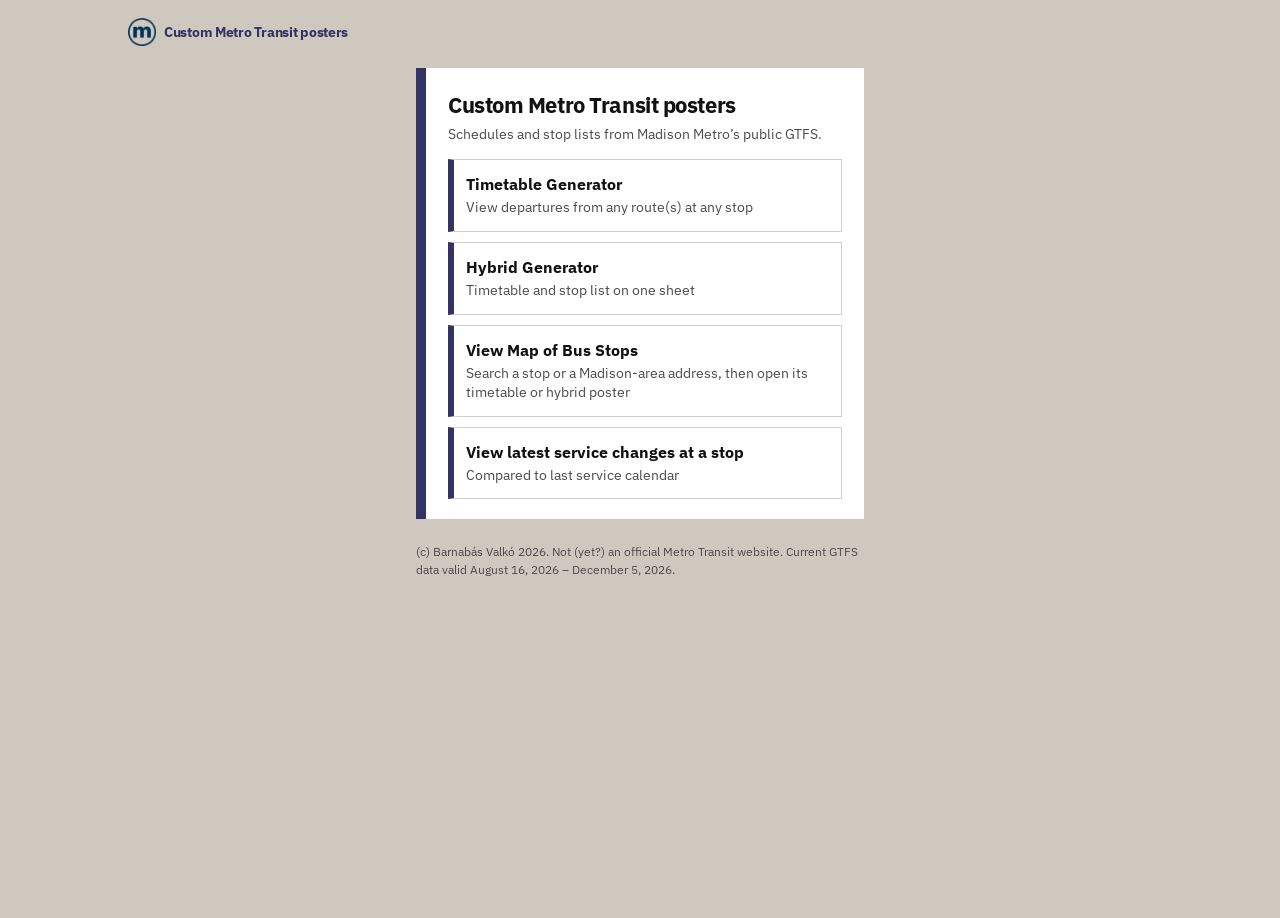
==== commit 70d6c165: "Update index.html" ====
--- a/index.html
+++ b/index.html
@@ -26,7 +26,7 @@
       </a>
       <a class="choice" href="hybrid.html">
         <span class="kicker">Hybrid Generator</span>
-        <span class="blurb">Condensed departure boxes and the stops still ahead, on one sheet. Use stop list only if you just want the remaining stops.</span>
+        <span class="blurb">Timetable and stop list on one sheet</span>
       </a>
       <a class="choice" href="map.html">
         <span class="kicker">View Map of Bus Stops</span>
@@ -34,7 +34,7 @@
       </a>
       <a class="choice" href="changes.html">
         <span class="kicker">View latest service changes at a stop</span>
-        <span class="blurb">Compared to last service calendar (html only)</span>
+        <span class="blurb">Compared to last service calendar</span>
       </a>
     </div>
   </main>
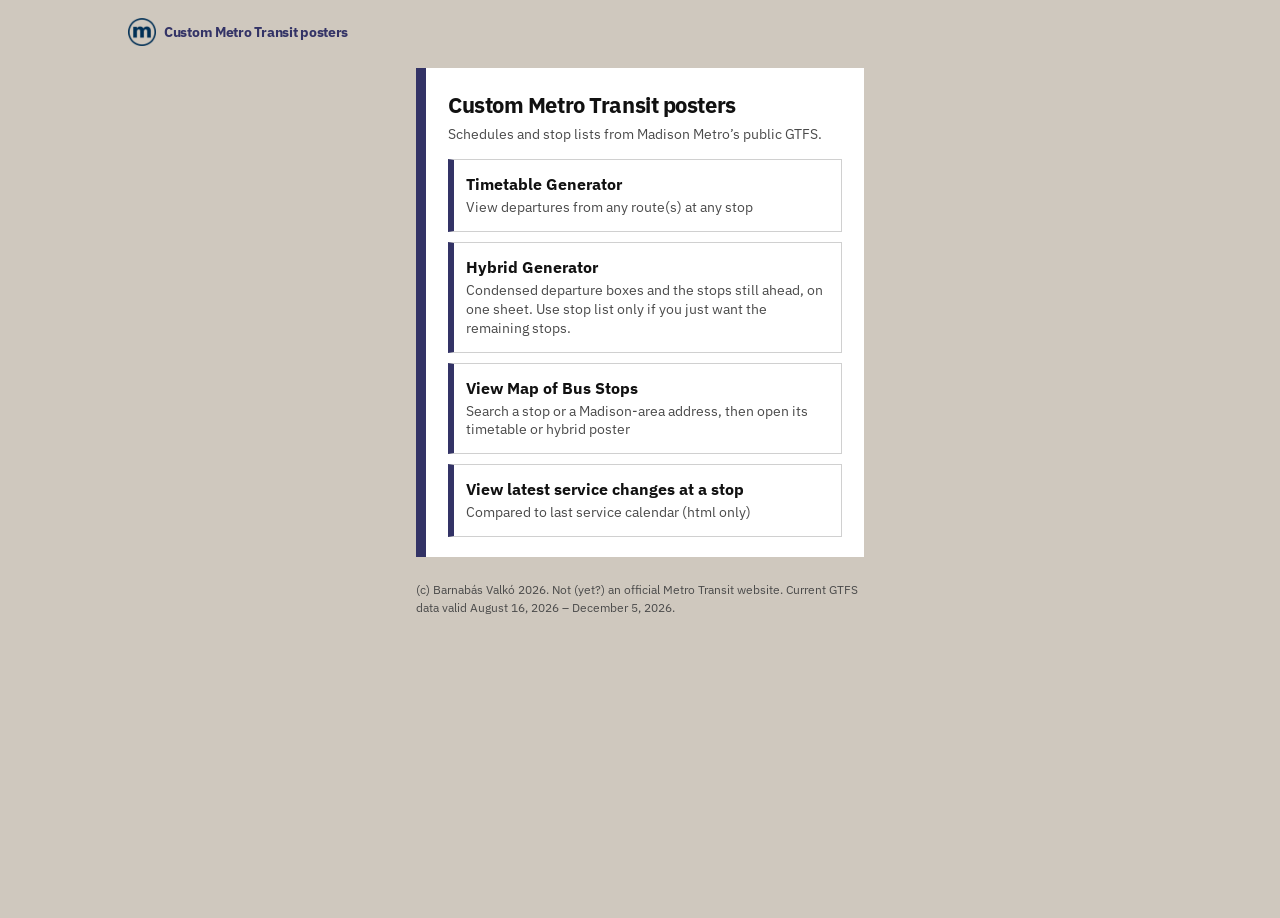
==== commit 59522155: "Fix after midnight boxes" ====
--- a/index.html
+++ b/index.html
@@ -26,7 +26,7 @@
       </a>
       <a class="choice" href="hybrid.html">
         <span class="kicker">Hybrid Generator</span>
-        <span class="blurb">Timetable and stop list on one sheet</span>
+        <span class="blurb">Condensed departure boxes and the stops still ahead, on one sheet. Use stop list only if you just want the remaining stops.</span>
       </a>
       <a class="choice" href="map.html">
         <span class="kicker">View Map of Bus Stops</span>
@@ -34,7 +34,7 @@
       </a>
       <a class="choice" href="changes.html">
         <span class="kicker">View latest service changes at a stop</span>
-        <span class="blurb">Compared to last service calendar</span>
+        <span class="blurb">Compared to last service calendar (html only)</span>
       </a>
     </div>
   </main>
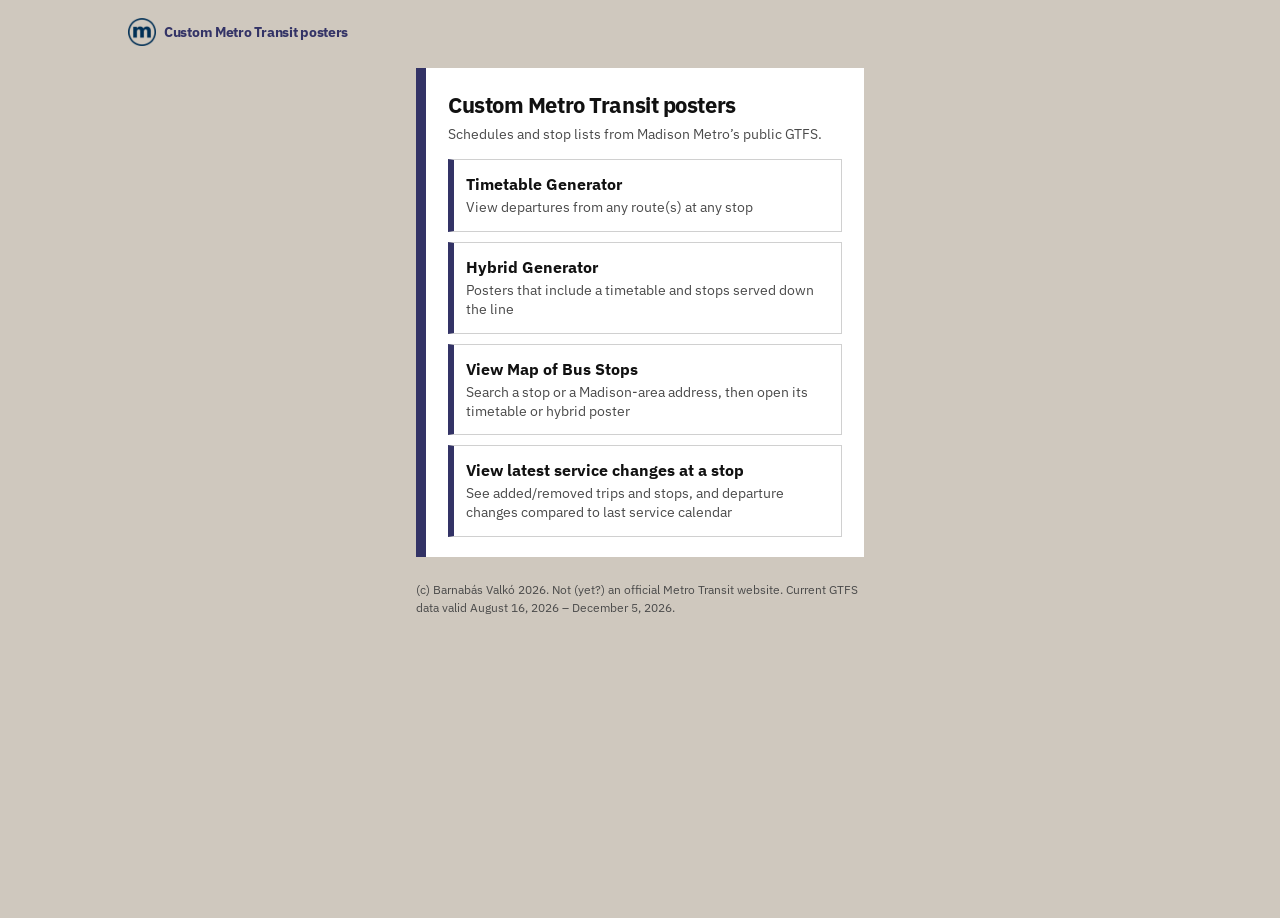
==== commit bff0b528: "Update index.html" ====
--- a/index.html
+++ b/index.html
@@ -26,7 +26,7 @@
       </a>
       <a class="choice" href="hybrid.html">
         <span class="kicker">Hybrid Generator</span>
-        <span class="blurb">Condensed departure boxes and the stops still ahead, on one sheet. Use stop list only if you just want the remaining stops.</span>
+        <span class="blurb">Posters that include a timetable and stops served down the line</span>
       </a>
       <a class="choice" href="map.html">
         <span class="kicker">View Map of Bus Stops</span>
@@ -34,7 +34,7 @@
       </a>
       <a class="choice" href="changes.html">
         <span class="kicker">View latest service changes at a stop</span>
-        <span class="blurb">Compared to last service calendar (html only)</span>
+        <span class="blurb">See added/removed trips and stops, and departure changes compared to last service calendar</span>
       </a>
     </div>
   </main>
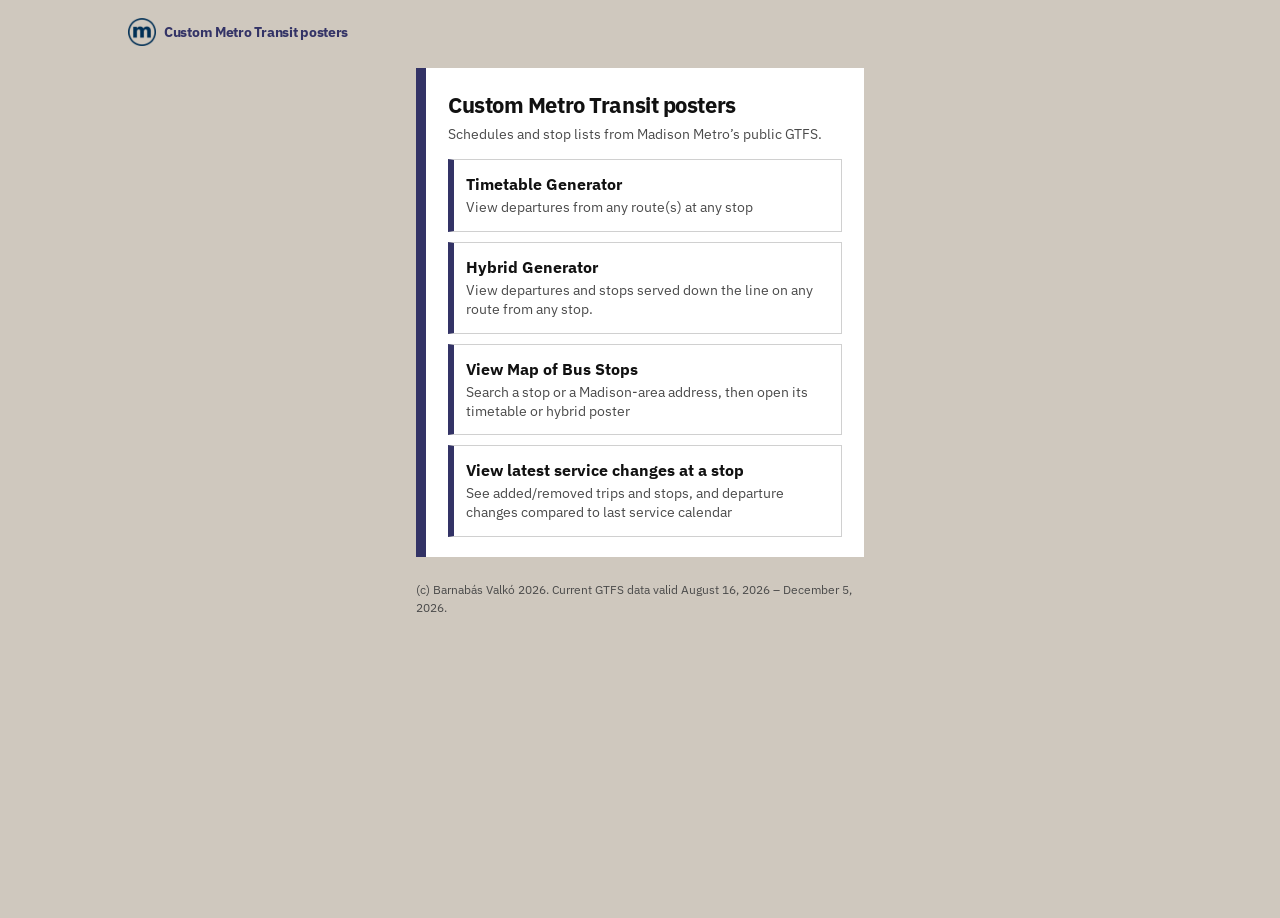
==== commit 8eacc82e: "Update index.html" ====
--- a/index.html
+++ b/index.html
@@ -26,7 +26,7 @@
       </a>
       <a class="choice" href="hybrid.html">
         <span class="kicker">Hybrid Generator</span>
-        <span class="blurb">Posters that include a timetable and stops served down the line</span>
+        <span class="blurb">View departures and stops served down the line on any route from any stop.</span>
       </a>
       <a class="choice" href="map.html">
         <span class="kicker">View Map of Bus Stops</span>
@@ -38,6 +38,6 @@
       </a>
     </div>
   </main>
-  <footer class="site-foot">(c) Barnabás Valkó 2026. Not (yet?) an official Metro Transit website. Current GTFS data valid August 16, 2026 – December 5, 2026.</footer>
+  <footer class="site-foot">(c) Barnabás Valkó 2026. Current GTFS data valid August 16, 2026 – December 5, 2026.</footer>
 </body>
 </html>
